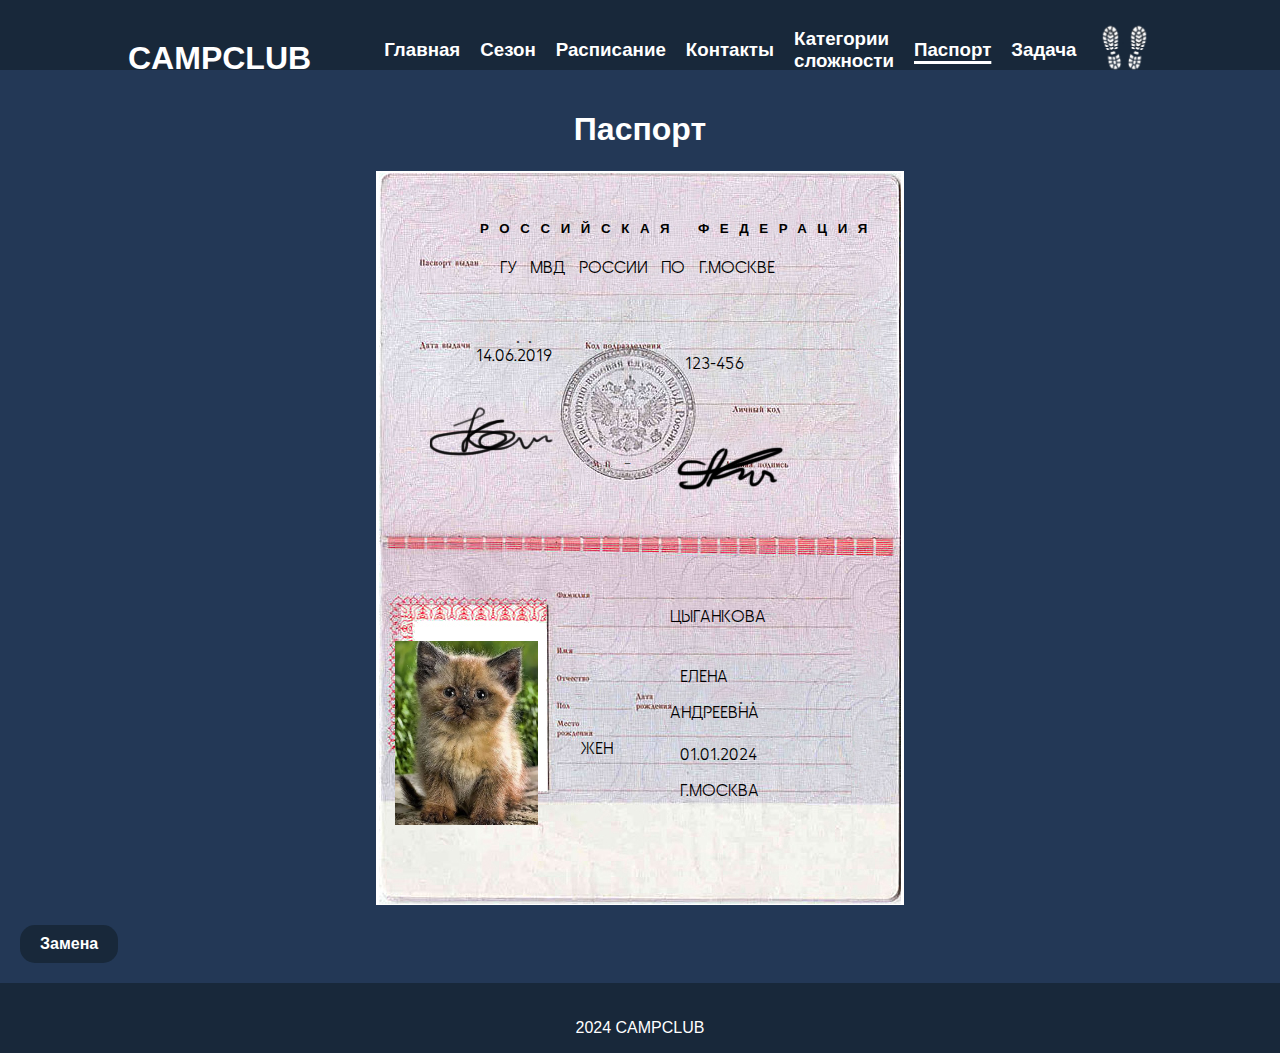
==== passport.html @ ff8db1c1 "Add files via upload" ====
<!doctype html>
<html lang="ru">

<head>
   <meta charset="utf-8" />
   <title>Campclub</title>
   <link rel="stylesheet" href="index_style.css">
   <link rel="preconnect" href="fonts.googleapis.com">
   <link rel="preconnect" href="fonts.gstatic.com">
   <link href="https://fonts.googleapis.com/css?family=IBM+Plex+Sans+JP:wght@100;200;300;400;500;60%200;700&family=Inter+Tight:ital,wght@0,100..900;1,100..900&family=PT+Sans+Caption:wght@4%2000;700&family=Poiret+One&display=swap">


</head>

<body>
    <div class="wrapper">
        <header>
            <div class="container">
                <h1 class="logo">CAMPCLUB</h1>
                <h3>
                <nav>
                    <ul>
                        <li><a href='index.html'>Главная</a></li>
                        <li><a href='seazon.html'>Сезон</a></li>
                        <li><a href='seazon.html#schedule'>Расписание</a></li>
                        <li><a href='contacts.html'>Контакты</a></li>
                        <li><a href="https://adrenalinicsilence.kz/zametki-o-turisme/kategoriya-slozhnosti-marshrutov-v-aktivnom-turizme/?ysclid=m337pyxwt9869621401" target="_blank">Категории<br>сложности</a></li>
                        <li class='active'><a href='passport.html'>Паспорт</a></li>
                        <li><a href='task.html'>Задача</a></li>
                        <li><a href='boots.html'>
                            <img height="55px" src="значок_навигации_negate.png"></a></li>
                    </ul>
                </nav>
            </h3>
            </div>
            </header>

            <div class="main">
                <div class="passport">
                    <h1 align="center">Паспорт</h1>
                    <div class='main_fon'>
                    <h5 class="poiret-one-regular">РОССИЙСКАЯ ФЕДЕРАЦИЯ</h5>

                    <div class="page_top">
                        <p class="vidan">ГУ МВД РОССИИ ПО Г.МОСКВЕ</p>
                        <p class='vidandata'>14.06.2019</p>
                        <p class="vidancod">123-456</p>
                        <img class="podpis_1" src="podpis1.png">
                        <img class="podpis_2" src="podpis2.png">
                    </div>
                    <div class="page_down">
                        <img class="passphoto" src="фото паспорт.jpg">
                        <p class="lastname">ЦЫГАНКОВА</p>
                        <p class="name">ЕЛЕНА</p>
                        <p class="batya">АНДРЕЕВНА</p>
                        <p class="sex">ЖЕН</p>
                        <p class="born">01.01.2024</p>
                        <p class="bornplace">Г.МОСКВА</p>
                    </div>

                    
                    </div>
                </div>
                <button id="change" class="button">Замена</button>
            </div>

            
            <footer>
                <div class="container">
                <p>2024 CAMPCLUB</p>
                </div>
            </footer>
        </div>
  </body>
  
  <script src="change.js"></script>

  </html>
---- index_style.css ----
body {
  margin: 0;
  background: rgb(35, 56, 86);
  font-family: 'Verdana', sans-serif;
  font-weight: 400;
  color: white;
}

.wrapper {
  display: flex;
  flex-direction: column;
  min-height: 100vh;
}

a {
  text-decoration: none;
  color: white;
}

a:hover {
  text-decoration: underline;
}

header {
  height: 70px;
  background-color: rgb(24, 40, 58);
}

.main {
  /*height: 300px;*/
  background-color: rgb(35, 56, 86);
  padding: 20px;
  flex: 1 0 auto;
}

footer {
  height: 70px;
  background-color: rgb(24, 40, 58);
  text-align: center;
  padding: 20px;
  box-sizing: border-box;
  display: flex;
  align-items: center;
  justify-content: center;
}

.container {
  width: 100%;
  max-width: 1024px;
  padding: 0 15px;
  margin: 0 auto;
  height: 100%;
}

.logo {
  float: left;
  font-family: 'The Gothic One', 'Verdana', sans-serif;
}

nav {
  float: right;
  display: flex;
  align-items: center;
}

nav ul {
  margin: 0;
  padding: 0;
  list-style: none;
  display: flex;
  align-items: center;
}

nav li {
  display: inline-block;
  font-family: 'The Gothic One', 'Verdana', sans-serif;
  margin-left: 20px;
  margin-top: 1px;
}

nav li a {
  color: white;
  font-weight: 800;
}

nav li.active a {
  text-decoration: underline 3px;
  text-underline-offset: 5px;
  font-weight: 800;
}

.block {
  display: flex;
  flex-wrap: wrap;
  margin-bottom: 15px;
}

.col-55 {
  width: 55%;
  box-sizing: border-box;
}

.col-45 {
  width: 45%;
  padding: 15px 80px;
  box-sizing: border-box;
}

.small-img {
  width: 150%;
  border-radius: 15%;
}

.button {
  padding: 10px 20px;
  font-size: 16px;;
  font-weight: bold;
  background-color: rgb(24, 40, 58);
  border: none;
  border-radius: 15px;
  color: white !important;
}

.button:hover {
  background-color: rgba(24, 40, 58, 0.5);
}

.pic-place {
  width: 15px;
  height: auto;
}

.pic-center {
  width: 600px;
  height: 650px;
  line-height: 650px;
  text-align: center;
  position: relative;
}

.pic-center > img {
  vertical-align: middle;
  margin-left: 55%;
}

table {
  width: 100%;
  border-collapse: collapse;
  text-align: center;
  border-radius: 10px; /* Закругленные углы */
  overflow: hidden; /* Чтобы углы были видны */
  background-image: url('горы_для_таблицы.png');
  background-repeat: repeat-x;
  background-position: center;
}

td {
  text-align: left;
	padding: 10px;
	border: 3px solid  rgb(197, 191, 232);
  height: 50px;
}

th {
  text-align: center;
  padding: 10px;
	border: 3px solid rgb(197, 191, 232);
  height: 50px;
 }

.gallery {
  display: flex;
  flex-wrap: wrap;
  justify-content: center;
  gap: 10px;
}

.gallery img {
  width: 300px;
  height: 400px;
  border-radius: 5px;
}

form, .task {
  background-color: rgba(255, 255, 255, 0.1);
  padding: 20px;
  border-radius: 10px;
  margin: 20px auto;
  max-width: 600px;
}

form p {
  margin-bottom: 15px;
}

form input[type="text"],
form input[type="number"],
form input[type="date"],
form textarea, .task input[type="number"] {
  width: 95%;
  padding: 10px;
  margin-top: 5px;
  border: 1px solid rgb(197, 191, 232);
  border-radius: 5px;
  background-color: rgba(255, 255, 255, 0.2);
  color: white;
}

form input[type="radio"] {
  margin-right: 5px;
}

form input[type="reset"],
form input[type="submit"] {
  padding: 10px 20px;
  font-size: 16px;
  font-weight: bold;
  background-color: rgb(24, 40, 58);
  border: none;
  border-radius: 15px;
  color: white;
  cursor: pointer;
}

form input[type="reset"]:hover,
form input[type="submit"]:hover, .task {
  background-color: rgba(24, 40, 58, 0.5);
}

.passport {
  padding: 0px;
  margin: 20px;
}

.main_fon {
  height: 734px;
  background-image: url(fon_passport.jpg);
  background-repeat: no-repeat;
  background-position: center;
}

.poiret-one-regular {
  padding-top: 50px;
  padding-left: 440px;
  font-family: "Poiret One", sans-serif;
  font-weight: italic;
  font-style: normal;
  letter-spacing: 0.8em;
  word-spacing: 0.25em;
  color: black;
}

@font-face {
  font-family: 'Kreadon';
  src: url(Kreadon.ttf);
}

.page_top, .page_down {
  color: black;
  word-spacing: 0.65em;
  font-family: 'Kreadon';
}

.vidan{
  margin-left: 460px;
  margin-top: 15px;
}

.vidandata{
  margin-left: 436px;
  margin-top: 68px;
  
}

.vidancod{
  margin-left: 645px;
  margin-top: -28px;
}

.podpis_1{
  padding-top: 6px;
  padding-left: 390px;
  float: left;
}

.podpis_2{
  padding-top: 45px;
  padding-left: 100px;
  float: left;
}

.passphoto {
  width: 143px;
  margin-left: 355px;
  margin-top: 34px;
  float: left;
}

.lastname {
  margin-left: 630px;
  margin-top: 233px;
}

.name {
  margin-left: 640px;
  margin-top: 40px;
}

.batya {
  margin-left: 630px;
  margin-top: 15px;
}

.sex {
  margin-left: 540px;
  margin-top: 10px;
}

.born {
  margin-left: 640px;
  margin-top: -30px;
}

.bornplace {
  margin-left: 640px;
  margin-top: 15px;
}
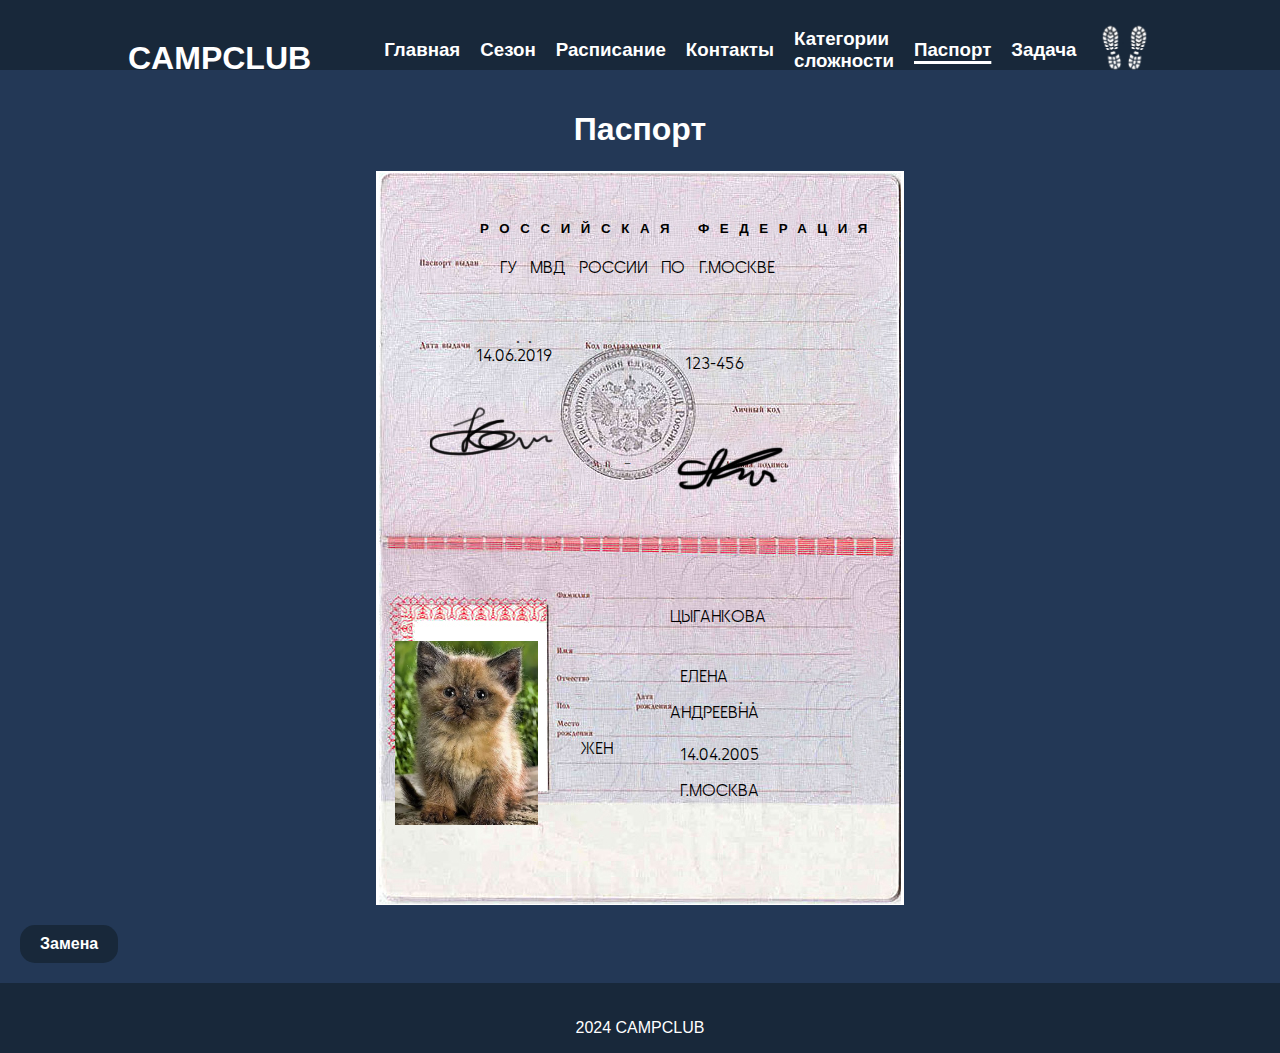
==== commit 765a66fe: "Update passport.html" ====
--- a/passport.html
+++ b/passport.html
@@ -54,7 +54,7 @@
                         <p class="name">ЕЛЕНА</p>
                         <p class="batya">АНДРЕЕВНА</p>
                         <p class="sex">ЖЕН</p>
-                        <p class="born">01.01.2024</p>
+                        <p class="born">14.04.2005</p>
                         <p class="bornplace">Г.МОСКВА</p>
                     </div>
 
@@ -75,4 +75,4 @@
   
   <script src="change.js"></script>
 
-  </html>+  </html>
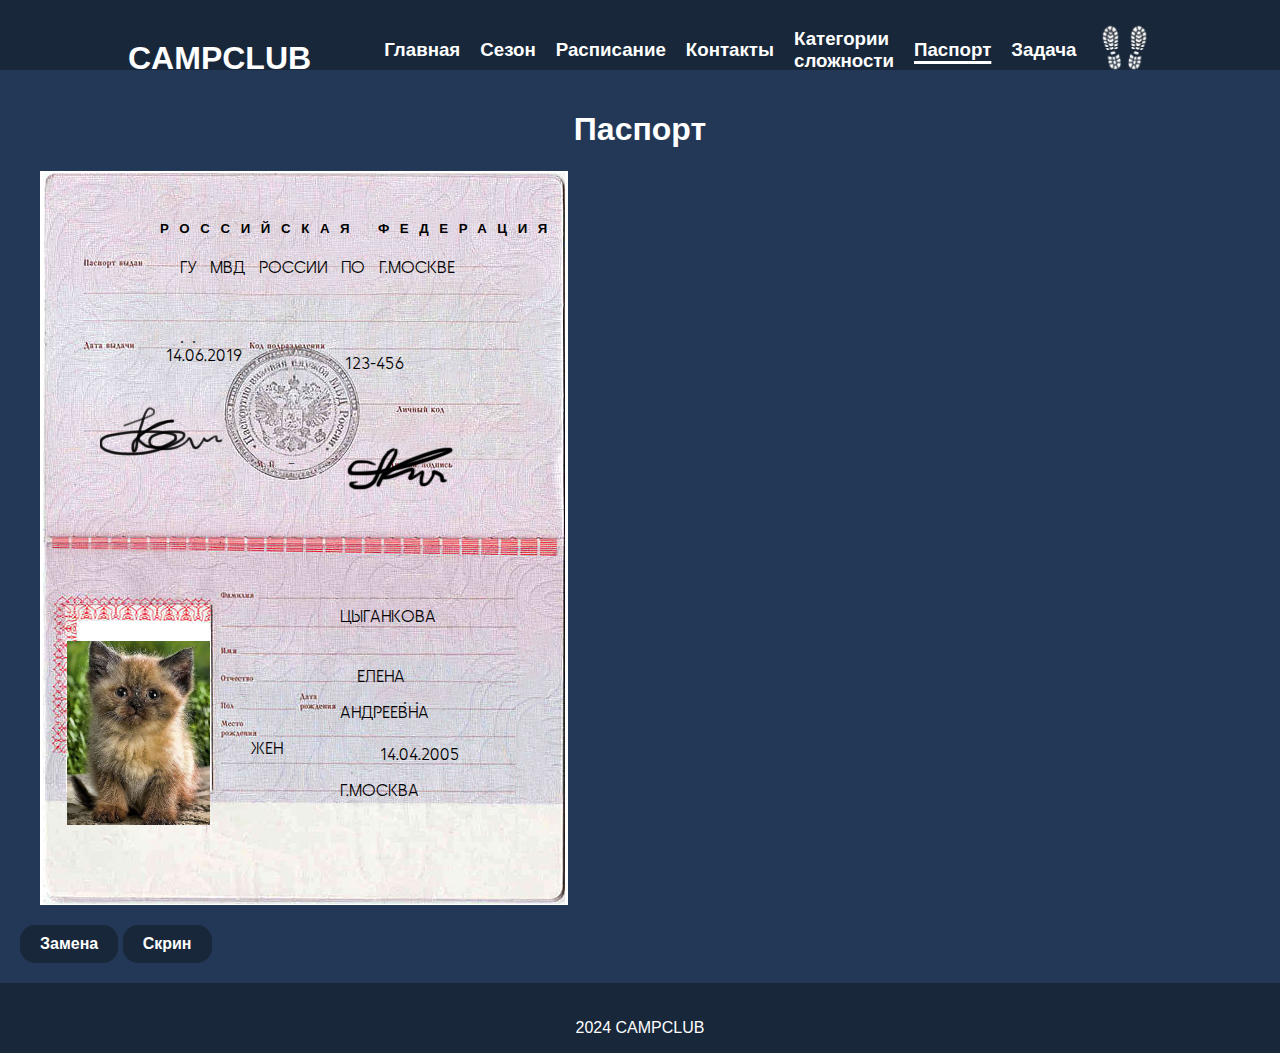
==== commit 00873beb: "Update passport.html" ====
--- a/passport.html
+++ b/passport.html
@@ -62,6 +62,7 @@
                     </div>
                 </div>
                 <button id="change" class="button">Замена</button>
+                <button class="button"><a href="DOM_JS. Считываем информацию из DOM.PNG" target="_blank">Скрин</a></button>
             </div>
 
             
--- a/index_style.css
+++ b/index_style.css
@@ -236,12 +236,12 @@
   height: 734px;
   background-image: url(fon_passport.jpg);
   background-repeat: no-repeat;
-  background-position: center;
+ 
 }
 
 .poiret-one-regular {
   padding-top: 50px;
-  padding-left: 440px;
+  padding-left: 120px;
   font-family: "Poiret One", sans-serif;
   font-weight: italic;
   font-style: normal;
@@ -262,24 +262,24 @@
 }
 
 .vidan{
-  margin-left: 460px;
+  margin-left: 140px;
   margin-top: 15px;
 }
 
 .vidandata{
-  margin-left: 436px;
+  margin-left: 126px;
   margin-top: 68px;
   
 }
 
 .vidancod{
-  margin-left: 645px;
+  margin-left: 305px;
   margin-top: -28px;
 }
 
 .podpis_1{
   padding-top: 6px;
-  padding-left: 390px;
+  padding-left: 60px;
   float: left;
 }
 
@@ -291,37 +291,38 @@
 
 .passphoto {
   width: 143px;
-  margin-left: 355px;
+  margin-left: 27px;
   margin-top: 34px;
   float: left;
 }
 
 .lastname {
-  margin-left: 630px;
+  margin-left: 300px;
   margin-top: 233px;
 }
 
 .name {
-  margin-left: 640px;
+  margin-left: 317px;
   margin-top: 40px;
 }
 
 .batya {
-  margin-left: 630px;
+  margin-left: 300px;
   margin-top: 15px;
 }
 
 .sex {
-  margin-left: 540px;
+  margin-left: 210px;
   margin-top: 10px;
 }
 
 .born {
-  margin-left: 640px;
+  margin-left: 340px;
   margin-top: -30px;
 }
 
 .bornplace {
-  margin-left: 640px;
+  margin-left: 300px;
   margin-top: 15px;
 }
+
